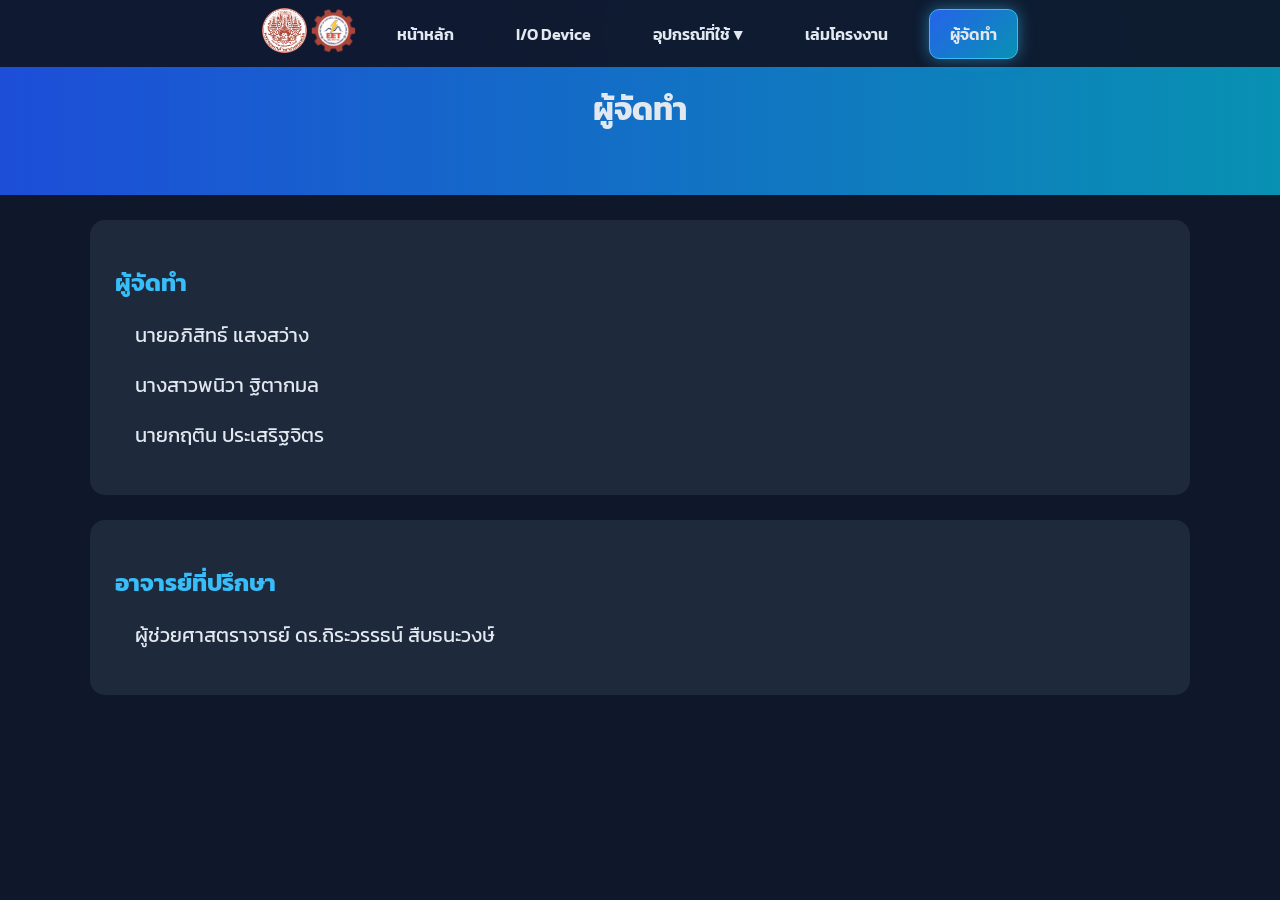
==== Page/Contact.html @ d73a2fe0 "Add files via upload" ====
<!DOCTYPE html>
<html lang="th">
    <head>
        <meta charset="UTF-8">
        <meta name="viewport" content="width=device-width, initial-scale=1.0">
        <title>เล่มโครงงาน</title>

        <link rel="stylesheet" href="../style.css">
        <link href="https://fonts.googleapis.com/css2?family=Kanit:wght@300;400;500;700&display=swap" rel="stylesheet">

    </head>

    <body>
        <nav id="navbar">
            <div>
                <img src="../image/Logo.png" alt="Logo" class="nav-logo">
                <img src="../image/EET_logo_wo_bg.png" alt="EET-logo" class="nav-logo">
            </div>

            <a href="../index.html">หน้าหลัก</a>
            <a href="IO.html">I/O Device</a>

            <div class="dropdown">
                <a href="Device/device.html" class="dropbtn">
                    อุปกรณ์ที่ใช้ ▼
                </a>

                <div class="dropdown-content">
                    <a href="pages/plc.html">PLC Mitsubishi FX3U</a>
                    <a href="pages/pressure_sensor.html">Pressure Sensor</a>
                    <a href="pages/flow_sensor.html">Flow Sensor</a>
                    <a href="pages/pump.html">Water Pump</a>
                    <a href="pages/solenoid.html">Solenoid Valve</a>
                </div>
            </div>

            <a href="report.html">เล่มโครงงาน</a>
            <a href="contact.html" class="active">ผู้จัดทำ</a>
            
        </nav>

        <header>
            <br>
            <h1>ผู้จัดทำ</h1>
        </header>

        <div class="container"> 
            <div class="section">
                <h2>ผู้จัดทำ</h2>
                <p style="margin-left: 20px;">นายอภิสิทธ์ แสงสว่าง</p>
                <p style="margin-left: 20px;">นางสาวพนิวา ฐิตากมล</p>
                <p style="margin-left: 20px;">นายกฤติน ประเสริฐจิตร</p>
            </div>
        
            <div class="section">
                <h2>อาจารย์ที่ปรึกษา</h2>
                <p style="margin-left: 20px;"> ผู้ช่วยศาสตราจารย์ ดร.ถิระวรรธน์ สืบธนะวงษ์</p>
            </div>
        </div>

        <script>
            let lastScrollTop = 0;
            const navbar = document.getElementById("navbar");

            window.addEventListener("scroll", function() {

                let currentScroll =
                    window.pageYOffset || document.documentElement.scrollTop;

                if(currentScroll > lastScrollTop){
                    // เลื่อนลง ซ่อนแถบเมนู
                    navbar.style.top = "-80px";
                }
                else{
                    // เลื่อนขึ้น แสดงแถบเมนู
                    navbar.style.top = "0";
                }

                lastScrollTop = currentScroll <= 0 ? 0 : currentScroll;
            });
        </script>
    </body>

</html>
---- style.css ----
body{
    margin:0;
    font-family: 'Kanit', sans-serif;
    background:#0f172a;
    color:#e2e8f0
}

header{
    padding:40px;
    text-align:center;
    background:linear-gradient(90deg,#1d4ed8,#0891b2)
}

footer{
    text-align:center;
    padding:10px;
    background:#020617;
    font-size: large;
    line-height: 2;
}

.container{
    max-width:1100px;
    margin:auto;
    padding:25px
}

.section{
    background:#1e293b;
    border-radius:15px;
    padding:25px;
    margin-bottom:25px
}

h2{
    color:#38bdf8
}

p{
    font-size: 20px;
}

ul{
    font-size: 20px;
}

.cards{
    display:grid;
    grid-template-columns:repeat(auto-fit,minmax(200px,1fr));gap:15px
}

.card{
    background:#0f172a;
    padding:20px;
    border-radius:10px;
    border:1px solid #334155
}

.report-box{
    background:#0f172a;
    border:2px dashed #38bdf8;
    padding:30px;
    text-align:center;
    border-radius:12px;
}
.button{
    display:inline-block;
    margin-top:15px;
    padding:12px 20px;
    background:#2563eb;
    color:white;
    text-decoration:none;
    border-radius:8px;
}
.logo{
    width:150px;
    background:#ffffff00;
    padding:10px;
    border-radius:50%;
    margin-top: 20px;
}

.card-link{
    text-decoration: none; /* เอาเส้นใต้ออก */
    color: inherit;        /* ใช้สีเดียวกับข้อความปกติ */
    display: block;
}

.card-link:hover{
    color: inherit;
}

.card{
    background:#0f172a;
    padding:20px;
    border-radius:10px;
    border:1px solid #334155;
    transition:0.3s;
    cursor:pointer;
}

.card:hover{
    transform:translateY(-5px);
    border-color:#38bdf8;
    box-shadow:0 0 15px rgba(56,189,248,0.3);
}
.label_name_make{
    display:inline-block;
    width:100px;
}

/* แถบหน้า */
    #navbar{
        position: fixed;
        top: 0;
        left: 0;
        width: 100%;

        display: flex;
        justify-content: center;
        align-items: center;   /* เพิ่มบรรทัดนี้ */

        gap: 20px;

        background: rgba(15,23,42,0.95);
        backdrop-filter: blur(10px);

        padding: 8px 0;

        z-index: 1000;
    }

    #navbar a{
        color: #e2e8f0;
        text-decoration: none;

        font-size: 16px;
        font-weight: 600;

        padding: 12px 20px;

        border: 1px solid transparent;
        border-radius: 10px;

        transition: all 0.3s ease;
    }

    #navbar a:hover{
        background: linear-gradient(
            135deg,
            rgba(37,99,235,0.8),
            rgba(8,145,178,0.8)
        );

        color: white;

        transform: translateY(-3px) scale(1.05);

        box-shadow:
            0 0 10px rgba(56,189,248,0.5),
            0 0 20px rgba(56,189,248,0.3);
    }

    #navbar a.active{
        background: linear-gradient(135deg,#2563eb,#0891b2);
        border: 1px solid #38bdf8;
        box-shadow: 0 0 15px rgba(56,189,248,0.5);

        pointer-events: none;    /* ปิดการคลิก */
        cursor: default;         /* เปลี่ยนเมาส์กลับเป็นลูกศร */
    }

    #navbar .nav-logo{
        width: auto;
        height: 45px;
        gap: 20px;
        background: none;
    }
/* ------------------------------------------------------------ */

/* ตาราง */
    table{
        width:100%;
        border-collapse:collapse;
    }

    th{
        background:#2563eb;
        color:white;
        padding:12px;
    }

    td{
        padding:12px;
        border:1px solid #334155;
    }

    tr:nth-child(even){
        background:#0f172a;
    }

    tr:nth-child(odd){
        background:#1e293b;
    }

    tr:hover{
        background:#334155;
    }
/* -------------------------------------- */

.backbutton{
    position: fixed;
    top: 20px;
    left: 20px;

    width: 50px;
    height: 50px;

    display: flex;
    justify-content: center;
    align-items: center;

    background: #2563eb;
    color: white;
    border-radius: 50%;

    text-decoration: none;
    font-size: 24px;

    box-shadow: 0 4px 15px rgba(0,0,0,0.3);
    z-index: 999;
}

/* แถบตัวเลือก */
    .dropdown{
        position: relative;
        display: flex;          /* เปลี่ยนจาก inline-block */
        align-items: center;    /* จัดให้อยู่ระดับเดียวกัน */
    }

    .dropbtn{
        display: flex;
        align-items: center;

        color: #e2e8f0;
        text-decoration: none;

        font-size: 16px;
        font-weight: 600;

        padding: 12px 20px;

        border: 1px solid transparent;
        border-radius: 10px;

        transition: all 0.3s ease;
    }

    .dropbtn:hover{
        background: rgba(56,189,248,0.15);
        border: 1px solid #38bdf8;
    }

    .dropdown-content{
        display: none;
        position: absolute;
        top: 100%;
        left: 0;

        min-width: 230px;

        background: #1e293b;
        border: 1px solid #334155;
        border-radius: 10px;

        overflow: hidden;

        box-shadow: 0 5px 20px rgba(0,0,0,0.4);

        z-index: 1000;
    }

    .dropdown-content a{
        display: block;
        padding: 12px 18px;

        color: white;
        text-decoration: none;

        transition: 0.3s;
    }

    .dropdown-content a:hover{
        background: #2563eb;
        padding-left: 25px;
    }

    .dropdown:hover .dropdown-content{
        display: block;
    }
/* -------------------------------------------- */

.modal{
    display:none;
    position:fixed;
    top:0;
    left:0;
    width:100%;
    height:100%;

    background:rgba(0,0,0,0.7);

    justify-content:center;
    align-items:center;

    z-index:9999;
}

.modal-content{
    width:400px;
    padding:35px;

    background:#1e293b;
    border:2px solid #38bdf8;
    border-radius:20px;

    text-align:center;

    box-shadow:0 0 30px rgba(56,189,248,0.4);
}

.modal-content h2{
    color:#38bdf8;
    margin-bottom:10px;
}

.modal-content p{
    color:#cbd5e1;
}

.modal-content input{
    width:90%;
    padding:12px;
    margin-top:20px;

    border:1px solid #38bdf8;
    border-radius:10px;

    background:#0f172a;
    color:white;
    font-size:16px;
}

.button-group{
    margin-top:20px;
}

.button-group button{
    padding:10px 20px;
    margin:5px;

    border:none;
    border-radius:10px;

    background:#2563eb;
    color:white;

    cursor:pointer;
    transition:0.3s;
}

.button-group button:hover{
    background:#1d4ed8;
    transform:translateY(-2px);
}

#errorMessage{
    color:#ef4444;
    margin-top:15px;
}
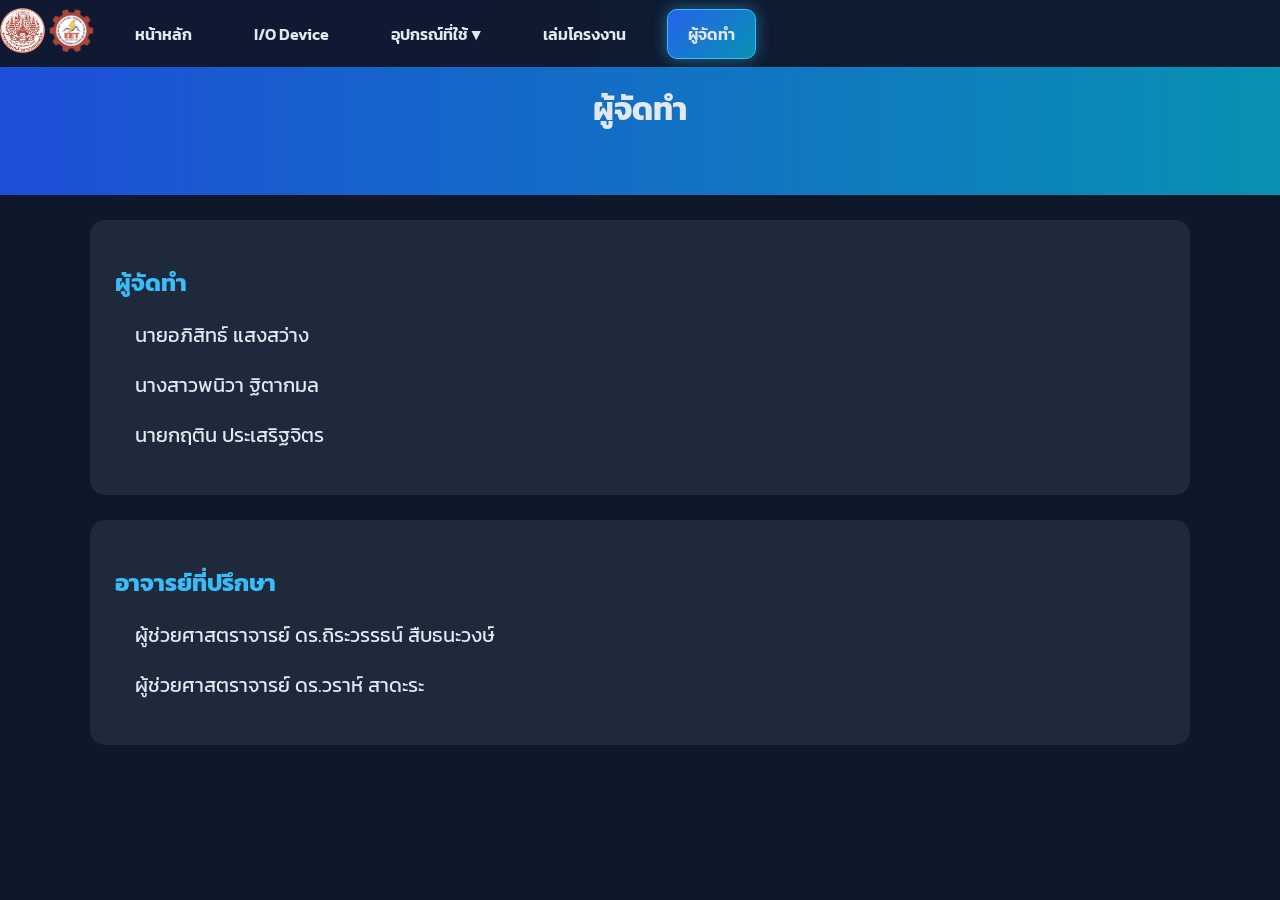
==== commit 6b442958: "Add files via upload" ====
--- a/Page/Contact.html
+++ b/Page/Contact.html
@@ -17,6 +17,8 @@
                 <img src="../image/EET_logo_wo_bg.png" alt="EET-logo" class="nav-logo">
             </div>
 
+            
+
             <a href="../index.html">หน้าหลัก</a>
             <a href="IO.html">I/O Device</a>
 
@@ -35,7 +37,7 @@
             </div>
 
             <a href="report.html">เล่มโครงงาน</a>
-            <a href="contact.html" class="active">ผู้จัดทำ</a>
+            <a href="Contact.html" class="active">ผู้จัดทำ</a>
             
         </nav>
 
@@ -55,6 +57,7 @@
             <div class="section">
                 <h2>อาจารย์ที่ปรึกษา</h2>
                 <p style="margin-left: 20px;"> ผู้ช่วยศาสตราจารย์ ดร.ถิระวรรธน์ สืบธนะวงษ์</p>
+                <p style="margin-left: 20px;"> ผู้ช่วยศาสตราจารย์ ดร.วราห์ สาดะระ</p>
             </div>
         </div>
 
@@ -79,6 +82,34 @@
                 lastScrollTop = currentScroll <= 0 ? 0 : currentScroll;
             });
         </script>
+
+        <script>
+            function setTheme(theme){
+
+                const root = document.documentElement;
+
+                if(theme === "light"){
+                    root.style.setProperty('--bg-color','#f8fafc');
+                    root.style.setProperty('--card-color','#ffffff');
+                    root.style.setProperty('--text-color','#0f172a');
+                    root.style.setProperty('--primary-color','#2563eb');
+                }
+
+                if(theme === "dark"){
+                    root.style.setProperty('--bg-color','#0f172a');
+                    root.style.setProperty('--card-color','#1e293b');
+                    root.style.setProperty('--text-color','#e2e8f0');
+                    root.style.setProperty('--primary-color','#38bdf8');
+                }
+
+                localStorage.setItem("theme", theme);
+            }
+
+                window.onload = function(){
+                const savedTheme = localStorage.getItem("theme") || "dark";
+                setTheme(savedTheme);
+            }
+        </script>
     </body>
 
 </html>
--- a/style.css
+++ b/style.css
@@ -1,8 +1,15 @@
+:root{
+    --bg-color:#0f172a;
+    --card-color:#1e293b;
+    --text-color:#e2e8f0;
+    --primary-color:#38bdf8;
+}
+
 body{
     margin:0;
     font-family: 'Kanit', sans-serif;
-    background:#0f172a;
-    color:#e2e8f0
+    background:var(--bg-color);
+    color:var(--text-color)
 }
 
 header{
@@ -26,14 +33,14 @@
 }
 
 .section{
-    background:#1e293b;
+    background:var(--card-color);
     border-radius:15px;
     padding:25px;
     margin-bottom:25px
 }
 
 h2{
-    color:#38bdf8
+    color:var(--primary-color)
 }
 
 p{
@@ -57,7 +64,7 @@
 }
 
 .report-box{
-    background:#0f172a;
+    background:var(--bg-color);
     border:2px dashed #38bdf8;
     padding:30px;
     text-align:center;
@@ -117,7 +124,7 @@
         width: 100%;
 
         display: flex;
-        justify-content: center;
+        justify-content: flex-start;
         align-items: center;   /* เพิ่มบรรทัดนี้ */
 
         gap: 20px;
@@ -377,4 +384,87 @@
 #errorMessage{
     color:#ef4444;
     margin-top:15px;
+}
+
+.theme-selector{
+    margin-left: auto;
+    display: flex;
+    gap: 10px;
+    align-items: center;
+}
+
+.theme-color{
+    width: 22px;
+    height: 22px;
+    border-radius: 50%;
+    cursor: pointer;
+    border: 2px solid #888;
+    transition: 0.3s;
+}
+
+.theme-color:hover{
+    transform: scale(1.2);
+}
+
+.light{
+    background: white;
+}
+
+.dark{
+    background: #111827;
+}
+
+@media (max-width: 768px){
+
+    /* Navbar */
+    #navbar{
+        gap: 5px;
+        padding: 8px;
+        flex-wrap: wrap;
+    }
+
+    #navbar a,
+    .dropbtn{
+        font-size: 13px;
+        padding: 6px 10px;
+    }
+
+    /* Header */
+    header{
+        padding: 30px 15px;
+    }
+
+    header h1{
+        font-size: 24px;
+    }
+
+    header p{
+        font-size: 14px;
+    }
+
+    /* Card */
+    .cards{
+        grid-template-columns: 1fr;
+    }
+
+    /* ตาราง */
+    table{
+        font-size: 12px;
+    }
+
+    th,td{
+        padding: 8px;
+    }
+
+    /* Popup Password */
+    .modal-content{
+        width: 90%;
+        padding: 20px;
+    }
+
+    /* รูปภาพ */
+    img{
+        max-width: 100%;
+        height: auto;
+    }
 }
